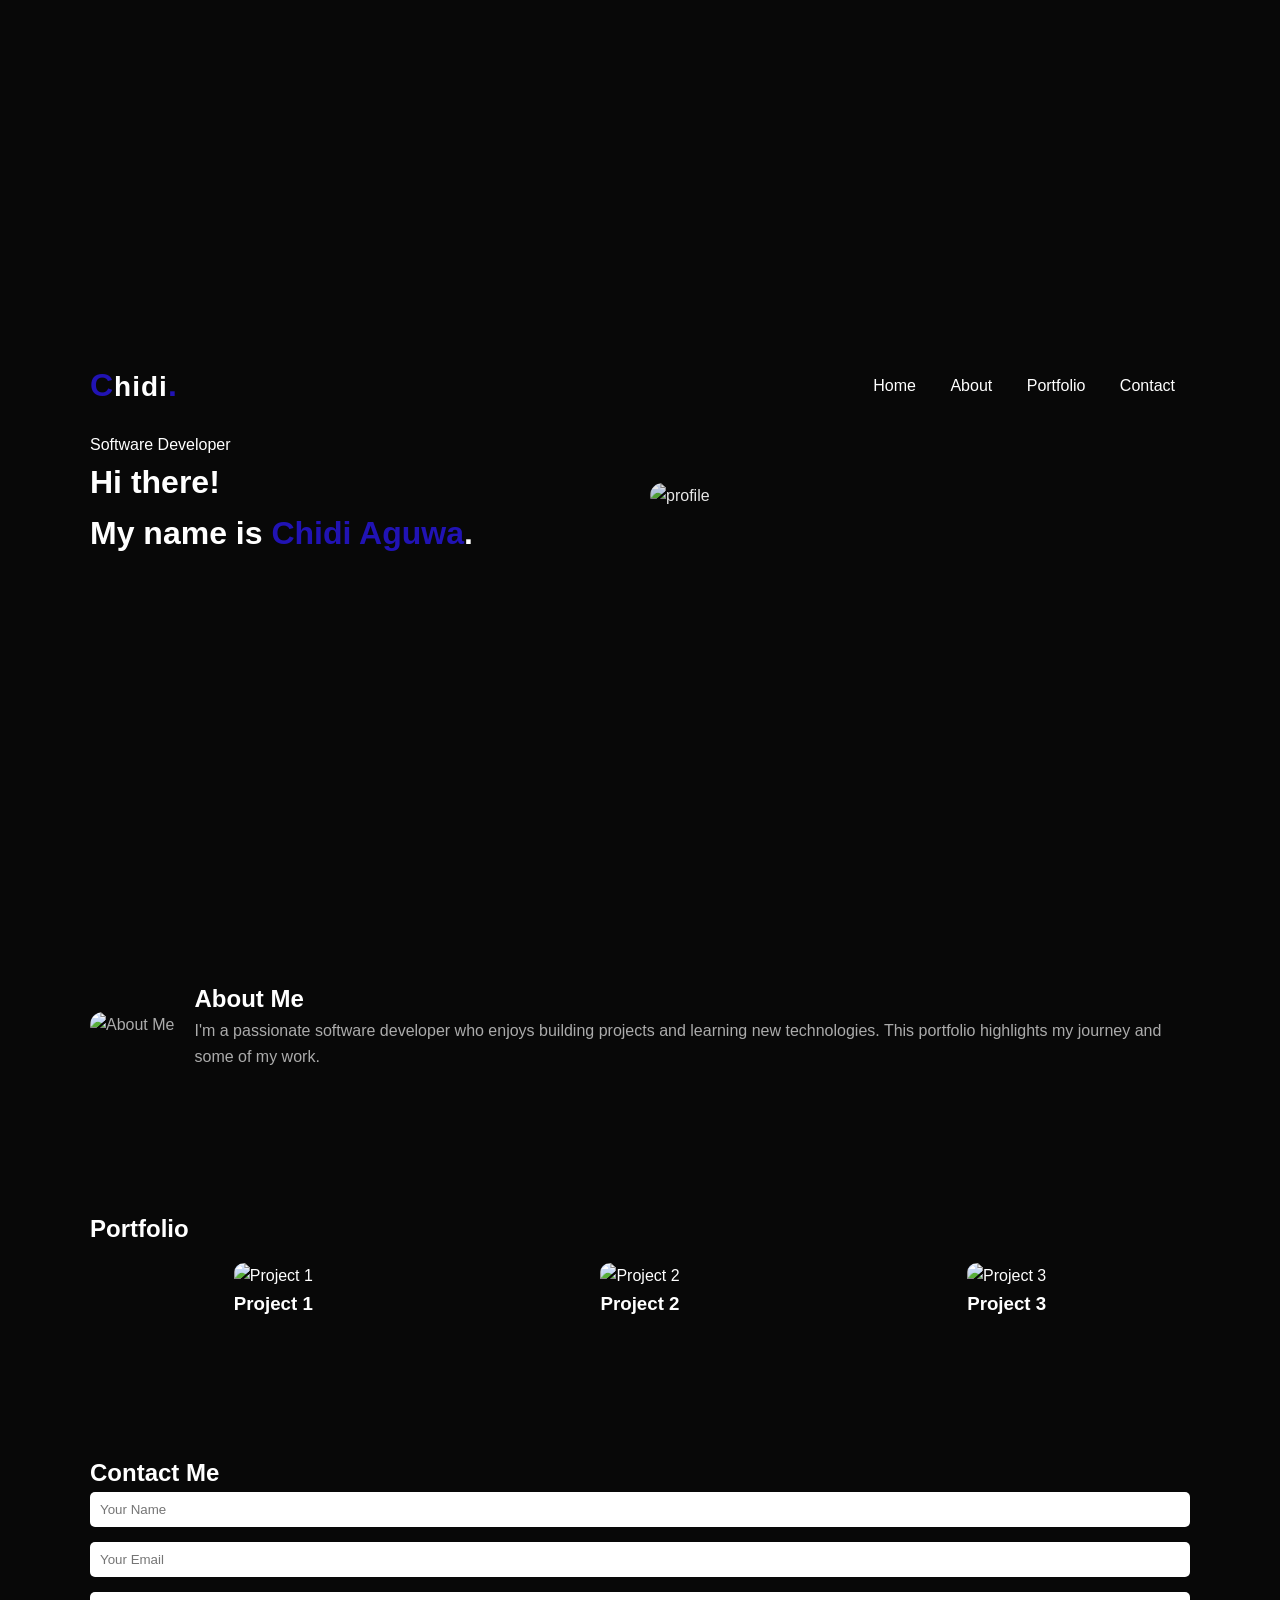
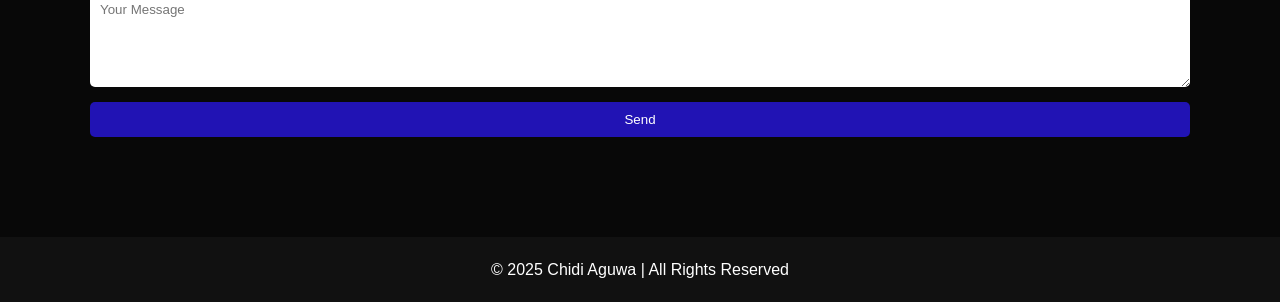
==== sample.html @ 80bc583a "The structure of the portfolio" ====
<!DOCTYPE html>
<html lang="en">
<head>
  <meta charset="UTF-8">
  <meta name="viewport" content="width=device-width, initial-scale=1.0">
  <title>Chidi Aguwa | Portfolio</title>
  <link rel="stylesheet" href="sample.css">
</head>
<body>
  <!-- ===== HEADER ===== -->
  <header id="header">
    <div class="container">
      <nav>
        <h2 class="logo">
            <span class="logo-symbol">C</span>hidi<span class="logo-symbol">.</span>
        </h2>
        <ul class="nav-links">
          <li><a href="#header">Home</a></li>
          <li><a href="#about">About</a></li>
          <li><a href="#portfolio">Portfolio</a></li>
          <li><a href="#contact">Contact</a></li>
        </ul>
      </nav>

      <div class="row">
        <div class="header-text">
          <p>Software Developer</p>
          <h1>Hi there! <br> My name is <span>Chidi Aguwa</span>.</h1>
        </div>
        <div class="header-img">
          <img src="Images/profile.jpg" alt="profile">
        </div>
      </div>
    </div>
  </header>

  <!-- ===== ABOUT ===== -->
  <section id="about">
    <div class="container row">
      <div class="about-col-1">
        <img src="Images/profile.jpg" alt="About Me">
      </div>
      <div class="about-col-2">
        <h1>About Me</h1>
        <p>
          I'm a passionate software developer who enjoys building projects and learning new technologies.
          This portfolio highlights my journey and some of my work.
        </p>
      </div>
    </div>
  </section>

  <!-- ===== PORTFOLIO ===== -->
  <section id="portfolio">
    <div class="container">
      <h1>Portfolio</h1>
      <div class="row">
        <div class="portfolio-item">
          <img src="Images/project1.jpg" alt="Project 1">
          <h3>Project 1</h3>
        </div>
        <div class="portfolio-item">
          <img src="Images/project2.jpg" alt="Project 2">
          <h3>Project 2</h3>
        </div>
        <div class="portfolio-item">
          <img src="Images/project3.jpg" alt="Project 3">
          <h3>Project 3</h3>
        </div>
      </div>
    </div>
  </section>

  <!-- ===== CONTACT ===== -->
  <section id="contact">
    <div class="container">
      <h1>Contact Me</h1>
      <form>
        <input type="text" placeholder="Your Name" required>
        <input type="email" placeholder="Your Email" required>
        <textarea rows="5" placeholder="Your Message"></textarea>
        <button type="submit">Send</button>
      </form>
    </div>
  </section>

  <footer>
    <p>© 2025 Chidi Aguwa | All Rights Reserved</p>
  </footer>
</body>
</html>
---- sample.css ----
/* ===== GLOBAL ===== */
* {
  margin: 0;
  padding: 0;
  box-sizing: border-box;
  font-family: 'Poppins', sans-serif;
}
body {
  background: #080808;
  color: #fff;
  line-height: 1.6;
}
.container {
  width: 90%;
  max-width: 1100px;
  margin: auto;
}
h1, h2, h3 {
  color: #fff;
}

/* ===== NAVIGATION ===== */
nav {
  display: flex;
  justify-content: space-between;
  align-items: center;
  padding: 20px 0;
}
/* ===== LOGO ===== */
.logo {
  font-size: 28px;
  font-weight: bold;
  color: #fff;
  letter-spacing: 1px;
}
.logo-symbol {
  color: #2113b4;
  font-size: 32px;
}
.nav-links {
  list-style: none;
}
.nav-links li {
  display: inline-block;
  margin: 0 15px;
}
.nav-links a {
  text-decoration: none;
  color: #fff;
  font-size: 16px;
  position: relative;
}
.nav-links a::after {
  content: '';
  width: 0%;
  height: 2px;
  background: #2113b4;
  position: absolute;
  left: 0;
  bottom: -4px;
  transition: 0.3s;
}
.nav-links a:hover::after {
  width: 100%;
}

/* ===== HEADER ===== */
#header {
  height: 100vh;
  display: flex;
  align-items: center;
}
.row {
  display: flex;
  flex-wrap: wrap;
  align-items: center;
  justify-content: space-between;
}
.header-text {
  flex: 1;
  padding-right: 20px;
}
.header-text h1 span {
  color: #2113b4;
}
.header-img {
  flex: 1;
}
.header-img img {
  width: 100%;
  max-width: 350px;
  border-radius: 15px;
  opacity: 0.9;
}

/* ===== ABOUT ===== */
#about {
  padding: 60px 0;
  color: #ababab;
}
.about-col-1 img {
  width: 100%;
  border-radius: 15px;
}
.about-col-2 {
  flex: 1;
  padding: 20px;
}

/* ===== PORTFOLIO ===== */
#portfolio {
  padding: 60px 0;
}
.portfolio-item {
  flex: 1 1 250px;
  margin: 15px;
  text-align: center;
}
.portfolio-item img {
  width: 100%;
  border-radius: 10px;
}

/* ===== CONTACT ===== */
#contact {
  padding: 60px 0;
}
form {
  display: flex;
  flex-direction: column;
}
form input, form textarea {
  margin-bottom: 15px;
  padding: 10px;
  border: none;
  border-radius: 5px;
}
form button {
  background: #2113b4;
  color: #fff;
  padding: 10px;
  border: none;
  cursor: pointer;
  border-radius: 5px;
  transition: 0.3s;
}
form button:hover {
  background: #150b80;
}

/* ===== FOOTER ===== */
footer {
  text-align: center;
  padding: 20px 0;
  background: #111;
  margin-top: 40px;
}

/* ===== RESPONSIVE ===== */
@media (max-width: 768px) {
  .row {
    flex-direction: column;
    text-align: center;
  }
  nav ul {
    display: none; /* Later we'll toggle with JS */
  }
}
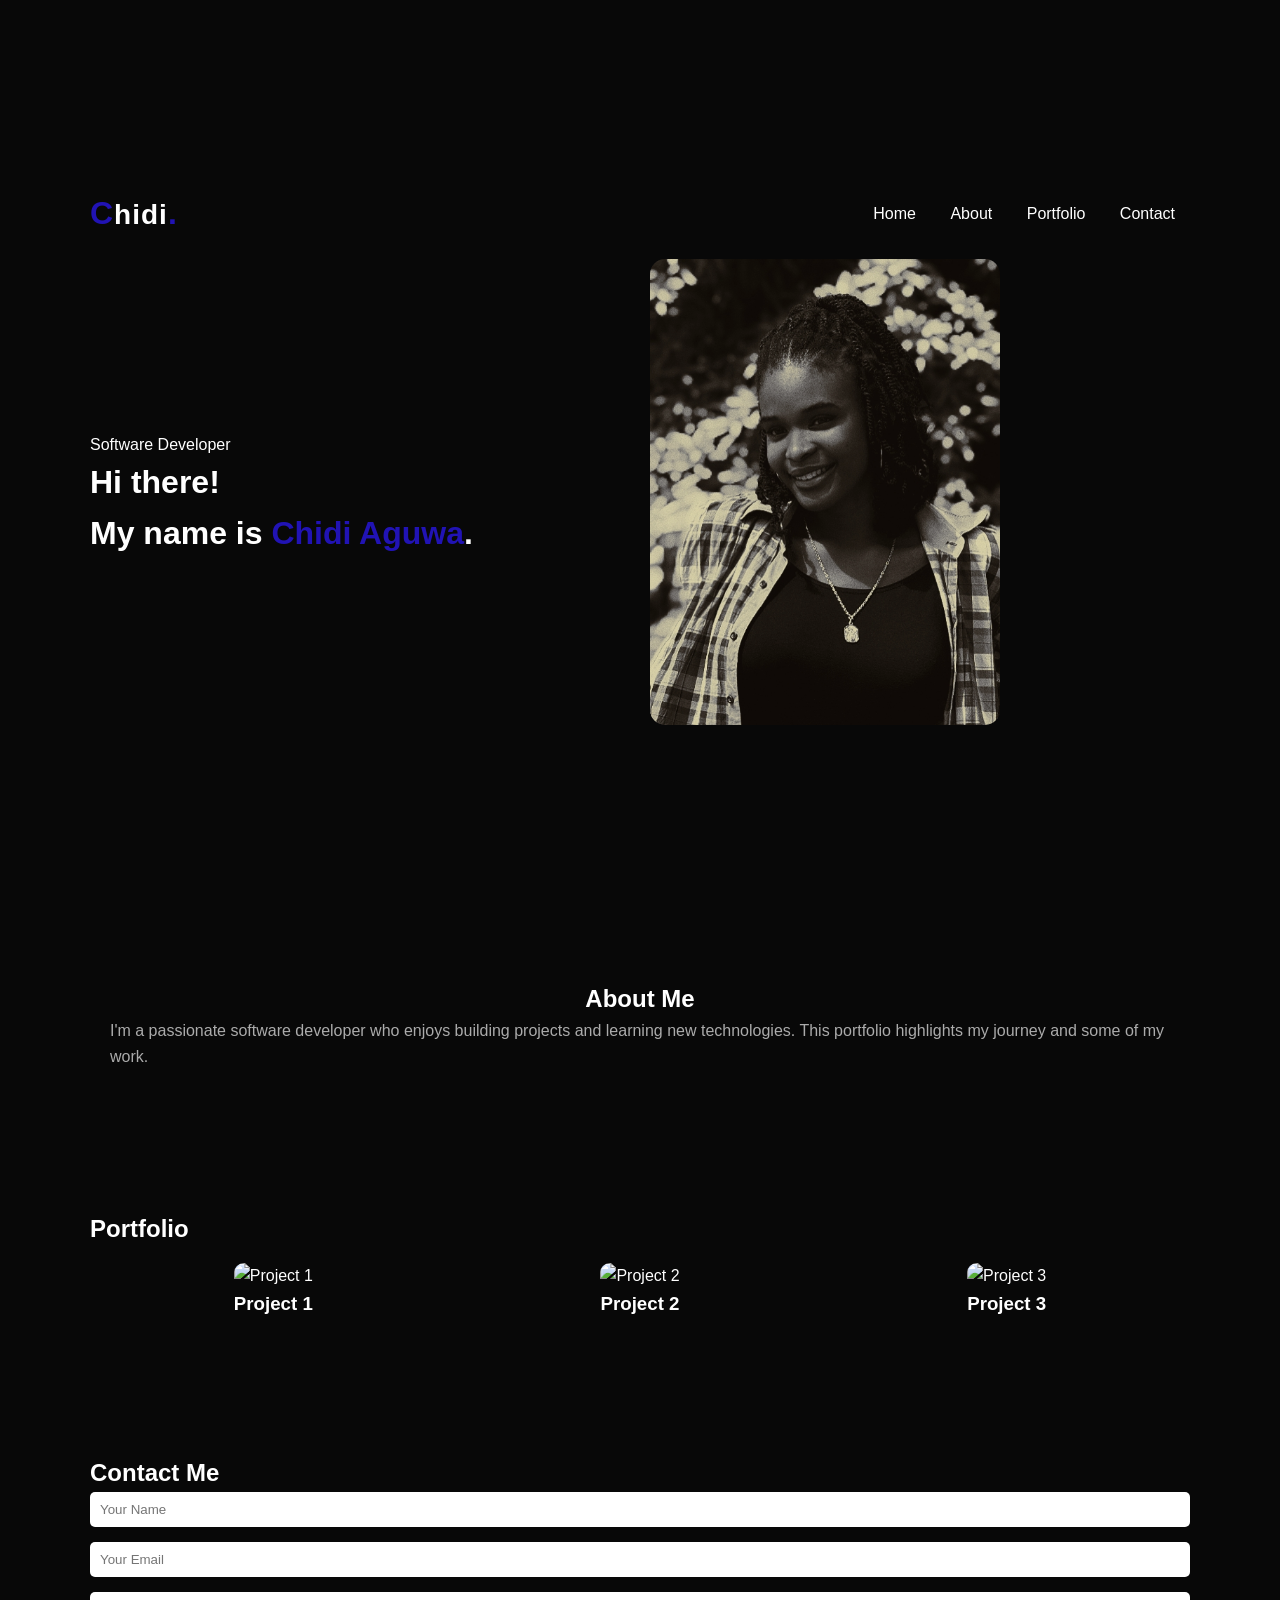
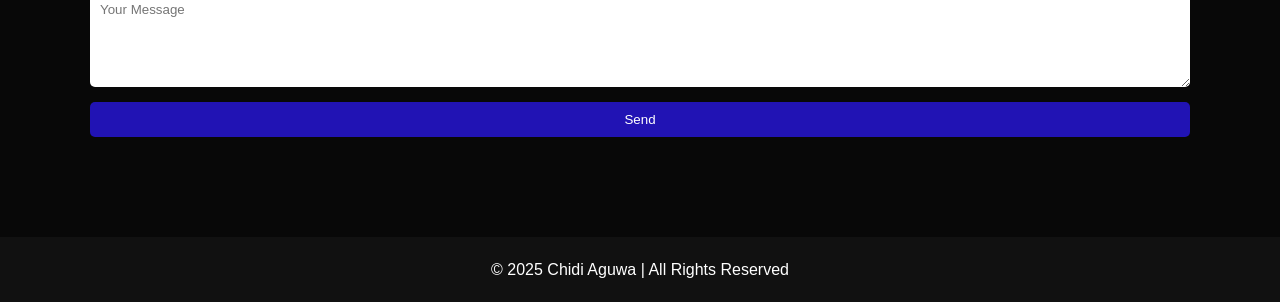
==== commit f1c1062b: "success message on send" ====
--- a/sample.html
+++ b/sample.html
@@ -37,11 +37,8 @@
   <!-- ===== ABOUT ===== -->
   <section id="about">
     <div class="container row">
-      <div class="about-col-1">
-        <img src="Images/profile.jpg" alt="About Me">
-      </div>
       <div class="about-col-2">
-        <h1>About Me</h1>
+        <h1 style="text-align: center;">About Me</h1>
         <p>
           I'm a passionate software developer who enjoys building projects and learning new technologies.
           This portfolio highlights my journey and some of my work.
@@ -81,11 +78,13 @@
         <textarea rows="5" placeholder="Your Message"></textarea>
         <button type="submit">Send</button>
       </form>
+      <p id="success-message">Your message has been sent successfully!</p>
     </div>
   </section>
 
   <footer>
     <p>© 2025 Chidi Aguwa | All Rights Reserved</p>
   </footer>
+  <script src="main.js"></script>
 </body>
 </html>
--- a/sample.css
+++ b/sample.css
@@ -98,10 +98,7 @@
   padding: 60px 0;
   color: #ababab;
 }
-.about-col-1 img {
-  width: 100%;
-  border-radius: 15px;
-}
+
 .about-col-2 {
   flex: 1;
   padding: 20px;
@@ -155,14 +152,9 @@
   background: #111;
   margin-top: 40px;
 }
-
-/* ===== RESPONSIVE ===== */
-@media (max-width: 768px) {
-  .row {
-    flex-direction: column;
-    text-align: center;
-  }
-  nav ul {
-    display: none; /* Later we'll toggle with JS */
-  }
+#success-message {
+  display: none;
+  color: #4BB543;
+  margin-top: 10px;
+  font-weight: bold;
 }
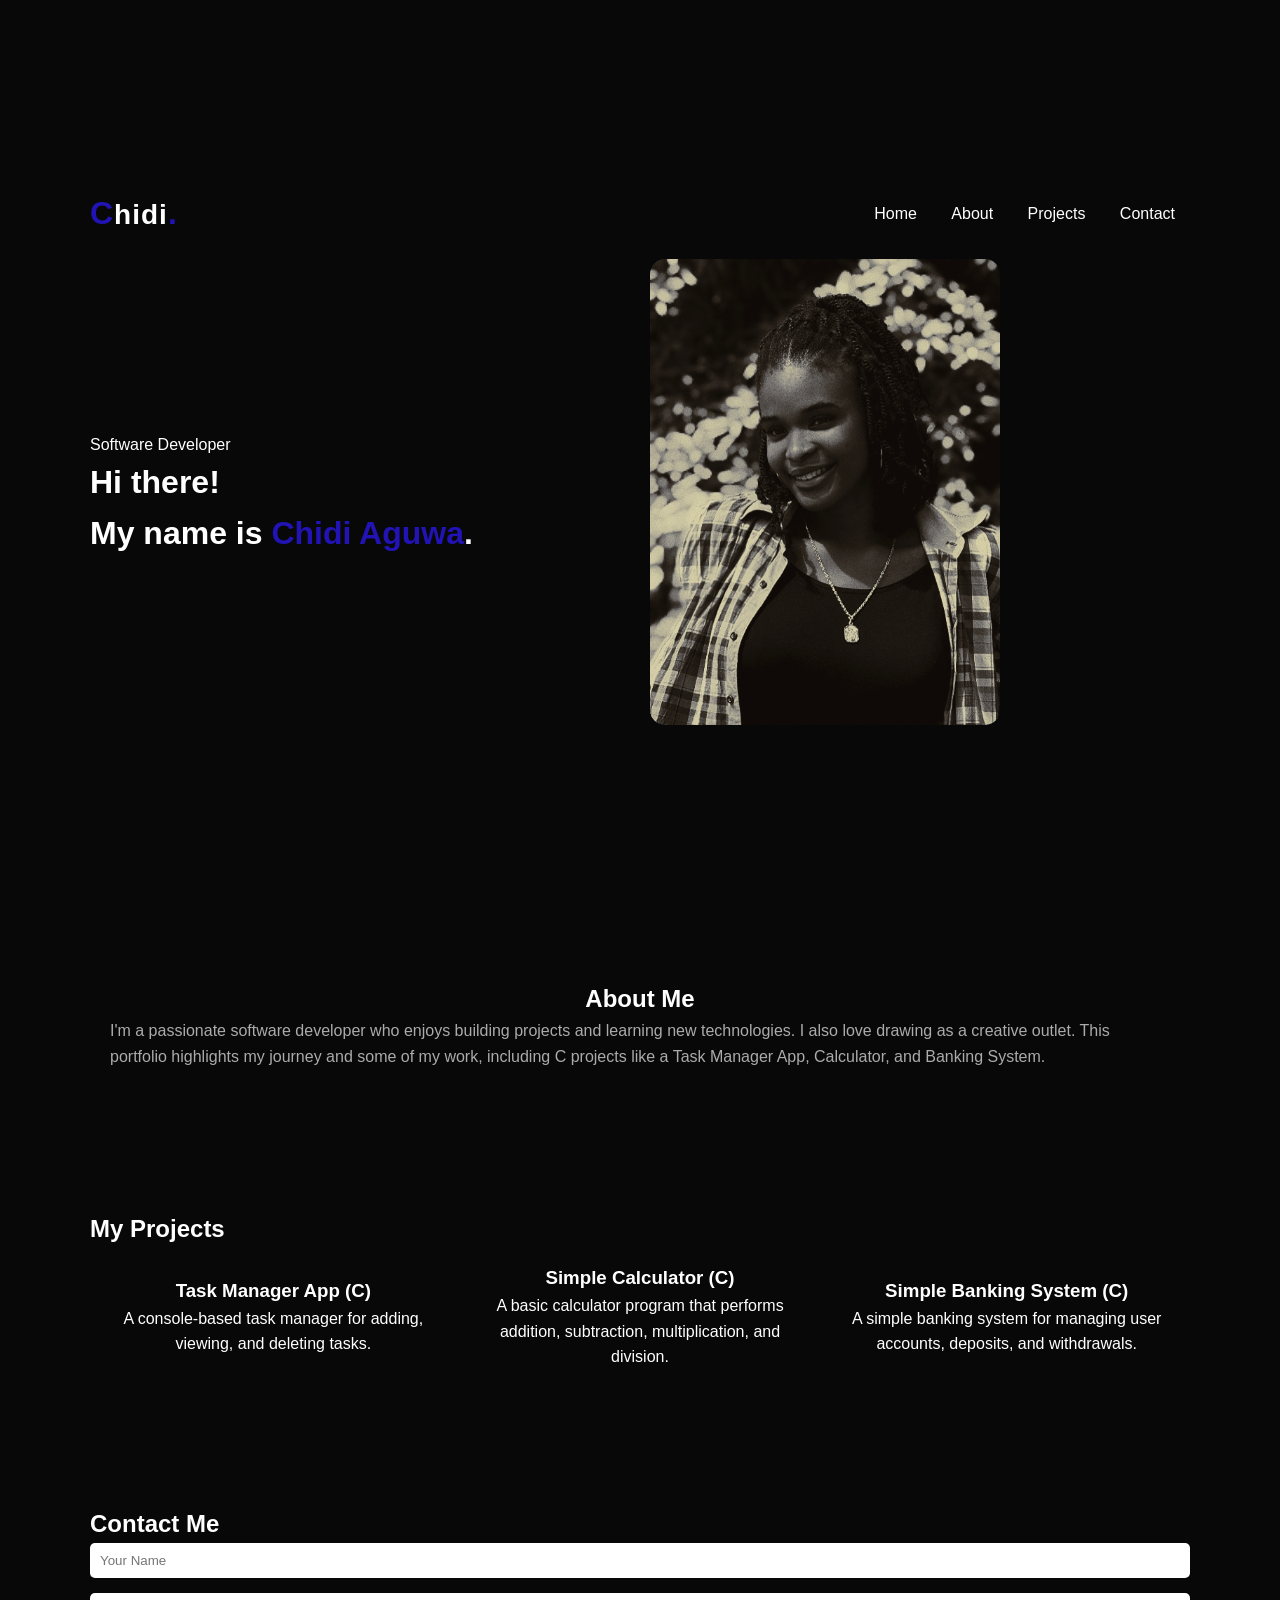
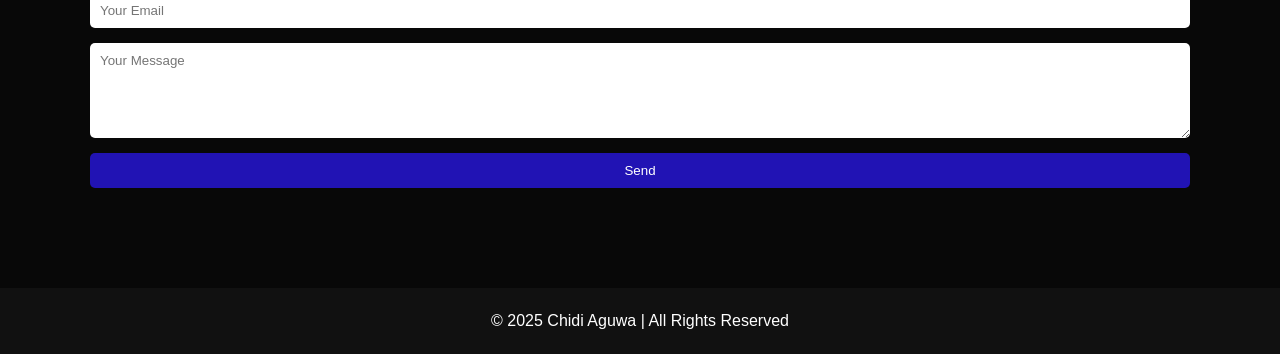
==== commit dd4d6d37: "Readme and my projects" ====
--- a/sample.html
+++ b/sample.html
@@ -17,7 +17,7 @@
         <ul class="nav-links">
           <li><a href="#header">Home</a></li>
           <li><a href="#about">About</a></li>
-          <li><a href="#portfolio">Portfolio</a></li>
+          <li><a href="#portfolio">Projects</a></li>
           <li><a href="#contact">Contact</a></li>
         </ul>
       </nav>
@@ -40,33 +40,38 @@
       <div class="about-col-2">
         <h1 style="text-align: center;">About Me</h1>
         <p>
-          I'm a passionate software developer who enjoys building projects and learning new technologies.
-          This portfolio highlights my journey and some of my work.
+          I'm a passionate software developer who enjoys building projects and learning new technologies.  
+          I also love drawing as a creative outlet.  
+          This portfolio highlights my journey and some of my work, including C projects like a Task Manager App, Calculator, and Banking System.
         </p>
       </div>
     </div>
   </section>
 
   <!-- ===== PORTFOLIO ===== -->
-  <section id="portfolio">
-    <div class="container">
-      <h1>Portfolio</h1>
-      <div class="row">
-        <div class="portfolio-item">
-          <img src="Images/project1.jpg" alt="Project 1">
-          <h3>Project 1</h3>
-        </div>
-        <div class="portfolio-item">
-          <img src="Images/project2.jpg" alt="Project 2">
-          <h3>Project 2</h3>
-        </div>
-        <div class="portfolio-item">
-          <img src="Images/project3.jpg" alt="Project 3">
-          <h3>Project 3</h3>
-        </div>
+<section id="portfolio">
+  <div class="container">
+    <h2>My Projects</h2>
+    <div class="row">
+
+      <div class="portfolio-item">
+        <h3>Task Manager App (C)</h3>
+        <p>A console-based task manager for adding, viewing, and deleting tasks.</p>
       </div>
+
+      <div class="portfolio-item">
+        <h3>Simple Calculator (C)</h3>
+        <p>A basic calculator program that performs addition, subtraction, multiplication, and division.</p>
+      </div>
+
+      <div class="portfolio-item">
+        <h3>Simple Banking System (C)</h3>
+        <p>A simple banking system for managing user accounts, deposits, and withdrawals.</p>
+      </div>
+
     </div>
-  </section>
+  </div>
+</section>
 
   <!-- ===== CONTACT ===== -->
   <section id="contact">
--- a/sample.css
+++ b/sample.css
@@ -113,10 +113,7 @@
   margin: 15px;
   text-align: center;
 }
-.portfolio-item img {
-  width: 100%;
-  border-radius: 10px;
-}
+
 
 /* ===== CONTACT ===== */
 #contact {
